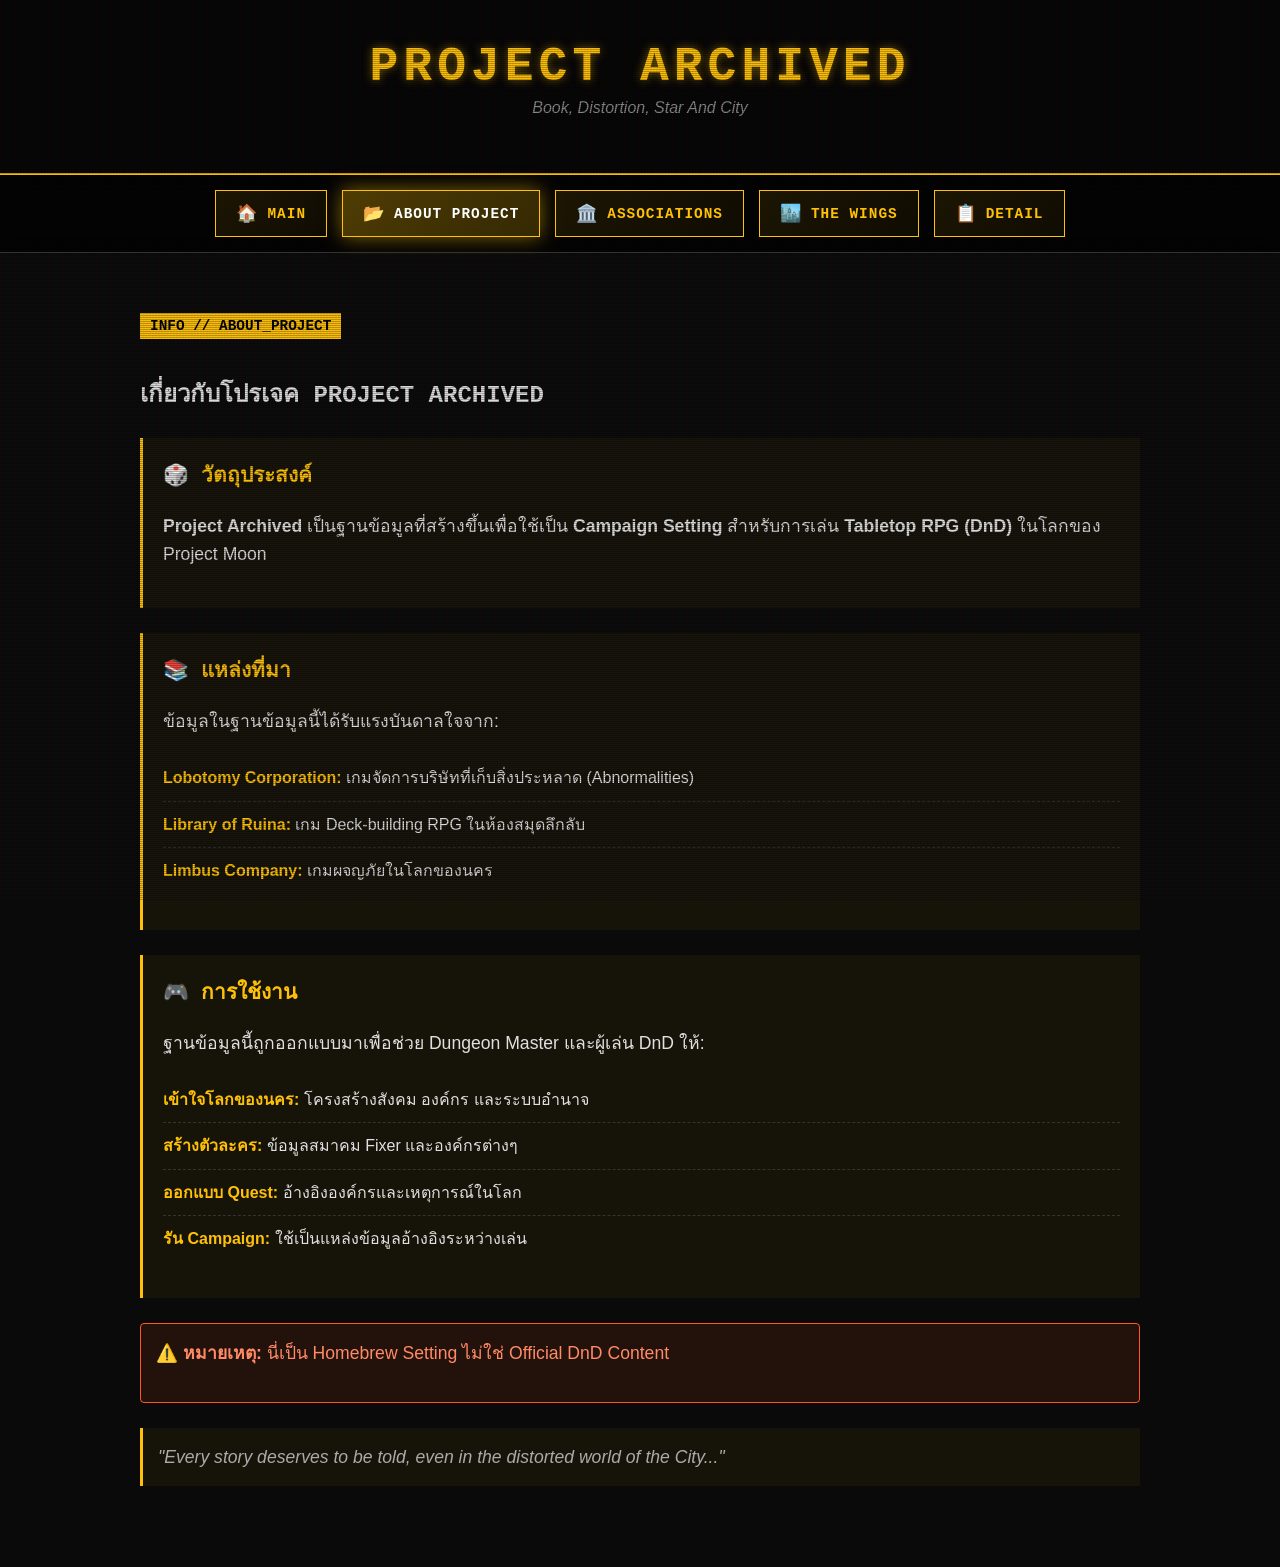
==== html/about.html @ 9a56f9f7 "feat: Add initial HTML pages and comprehensive CSS styling for the archive." ====
<!DOCTYPE html>
<html lang="th">

<head>
    <meta charset="UTF-8">
    <meta name="viewport" content="width=device-width, initial-scale=1.0">
    <title>About Project - Project Archived</title>
    <link rel="stylesheet" href="../css/styles.css">
    <link rel="icon" type="image/png" href="../pic/Project Archive.jpg">
</head>

<body>
    <header>
        <h1>PROJECT ARCHIVED</h1>
        <p class="subtitle">Book, Distortion, Star And City</p>
    </header>

    <nav class="menu-nav">
        <div class="menu-container">
            <a href="index.html" class="menu-btn">
                <span class="btn-icon">🏠</span>
                <span class="btn-text">Main</span>
            </a>
            <a href="about.html" class="menu-btn active">
                <span class="btn-icon">📂</span>
                <span class="btn-text">About Project</span>
            </a>
            <a href="associations.html" class="menu-btn">
                <span class="btn-icon">🏛️</span>
                <span class="btn-text">Associations</span>
            </a>
            <a href="the-wing.html" class="menu-btn">
                <span class="btn-icon">🏙️</span>
                <span class="btn-text">The Wings</span>
            </a>
            <a href="detail.html" class="menu-btn">
                <span class="btn-icon">📋</span>
                <span class="btn-text">Detail</span>
            </a>
        </div>
    </nav>

    <div class="archive-container">

        <!-- About Project Section (เกี่ยวกับโปรเจค DnD) -->
        <section class="content-section active lore-section">
            <div class="section-header">INFO // ABOUT_PROJECT</div>
            <h2>เกี่ยวกับโปรเจค Project Archived</h2>

            <div class="intro-box">
                <h3>🎲 วัตถุประสงค์</h3>
                <p>
                    <strong>Project Archived</strong> เป็นฐานข้อมูลที่สร้างขึ้นเพื่อใช้เป็น <strong>Campaign
                        Setting</strong>
                    สำหรับการเล่น <strong>Tabletop RPG (DnD)</strong> ในโลกของ Project Moon
                </p>
            </div>

            <div class="intro-box">
                <h3>📚 แหล่งที่มา</h3>
                <p>
                    ข้อมูลในฐานข้อมูลนี้ได้รับแรงบันดาลใจจาก:
                </p>
                <ul class="feature-list">
                    <li><strong>Lobotomy Corporation:</strong> เกมจัดการบริษัทที่เก็บสิ่งประหลาด (Abnormalities)</li>
                    <li><strong>Library of Ruina:</strong> เกม Deck-building RPG ในห้องสมุดลึกลับ</li>
                    <li><strong>Limbus Company:</strong> เกมผจญภัยในโลกของนคร</li>
                </ul>
            </div>

            <div class="intro-box">
                <h3>🎮 การใช้งาน</h3>
                <p>
                    ฐานข้อมูลนี้ถูกออกแบบมาเพื่อช่วย Dungeon Master และผู้เล่น DnD ให้:
                </p>
                <ul class="feature-list">
                    <li><strong>เข้าใจโลกของนคร:</strong> โครงสร้างสังคม องค์กร และระบบอำนาจ</li>
                    <li><strong>สร้างตัวละคร:</strong> ข้อมูลสมาคม Fixer และองค์กรต่างๆ</li>
                    <li><strong>ออกแบบ Quest:</strong> อ้างอิงองค์กรและเหตุการณ์ในโลก</li>
                    <li><strong>รัน Campaign:</strong> ใช้เป็นแหล่งข้อมูลอ้างอิงระหว่างเล่น</li>
                </ul>
            </div>

            <div class="warning-box">
                <p>⚠️ <strong>หมายเหตุ:</strong> นี่เป็น Homebrew Setting ไม่ใช่ Official DnD Content</p>
            </div>

            <p class="flavor">"Every story deserves to be told, even in the distorted world of the City..."</p>
        </section>

    </div>
</body>

</html>
---- css/styles.css ----
/* --- Global Styles --- */
body {
    background-color: #0a0a0a;
    color: #e0e0e0;
    font-family: 'Sarabun', sans-serif;
    margin: 0;
    padding: 0;
    overflow-x: hidden;
}

/* Scanline Effect */
body::after {
    content: " ";
    display: block;
    position: fixed;
    top: 0;
    left: 0;
    bottom: 0;
    right: 0;
    background: linear-gradient(rgba(18, 16, 16, 0) 50%, rgba(0, 0, 0, 0.25) 50%), linear-gradient(90deg, rgba(255, 0, 0, 0.06), rgba(0, 255, 0, 0.02), rgba(0, 0, 255, 0.06));
    z-index: 2;
    background-size: 100% 2px, 3px 100%;
    pointer-events: none;
}

/* --- Typography --- */
h1,
h2,
h3,
.section-header {
    font-family: 'Share Tech Mono', monospace;
    text-transform: uppercase;
}

/* --- Header --- */
header {
    text-align: center;
    padding: 40px 0;
    border-bottom: 2px solid #ffc107;
    background: rgba(0, 0, 0, 0.5);
}

header h1 {
    color: #ffc107;
    margin: 0;
    font-size: 3em;
    letter-spacing: 5px;
    text-shadow: 0 0 10px rgba(255, 193, 7, 0.5);
}

.subtitle {
    color: #888;
    font-style: italic;
    margin-top: 5px;
}

/* --- Navigation Menu --- */
.menu-nav {
    background: rgba(0, 0, 0, 0.7);
    border-bottom: 1px solid #333;
    padding: 15px 0;
    position: sticky;
    top: 0;
    z-index: 10;
    backdrop-filter: blur(10px);
}

.menu-container {
    max-width: 1200px;
    margin: 0 auto;
    display: flex;
    justify-content: center;
    gap: 15px;
    flex-wrap: wrap;
    padding: 0 20px;
}

.menu-btn {
    background: linear-gradient(135deg, rgba(255, 193, 7, 0.1), rgba(255, 193, 7, 0.05));
    border: 1px solid #ffc107;
    color: #ffc107;
    padding: 12px 20px;
    font-family: 'Share Tech Mono', monospace;
    font-size: 0.9em;
    cursor: pointer;
    transition: all 0.3s ease;
    display: flex;
    align-items: center;
    gap: 8px;
    text-transform: uppercase;
    letter-spacing: 1px;
    position: relative;
    overflow: hidden;
    text-decoration: none;
}

.menu-btn::before {
    content: '';
    position: absolute;
    top: 0;
    left: -100%;
    width: 100%;
    height: 100%;
    background: linear-gradient(90deg, transparent, rgba(255, 193, 7, 0.3), transparent);
    transition: left 0.5s ease;
}

.menu-btn:hover::before {
    left: 100%;
}

.menu-btn:hover {
    background: linear-gradient(135deg, rgba(255, 193, 7, 0.2), rgba(255, 193, 7, 0.1));
    border-color: #ffd54f;
    color: #ffd54f;
    transform: translateY(-2px);
    box-shadow: 0 5px 15px rgba(255, 193, 7, 0.3);
}

.menu-btn.active {
    background: linear-gradient(135deg, rgba(255, 193, 7, 0.3), rgba(255, 193, 7, 0.2));
    border-color: #ffc107;
    color: #fff;
    box-shadow: 0 0 20px rgba(255, 193, 7, 0.5);
}

.menu-btn:active {
    transform: translateY(0);
    box-shadow: 0 2px 5px rgba(255, 193, 7, 0.2);
}

.btn-icon {
    font-size: 1.2em;
}

.btn-text {
    font-weight: bold;
}

/* Animation for buttons on load */
@keyframes slideIn {
    from {
        opacity: 0;
        transform: translateY(-20px);
    }

    to {
        opacity: 1;
        transform: translateY(0);
    }
}

.menu-btn {
    animation: slideIn 0.5s ease forwards;
}

.menu-btn:nth-child(1) {
    animation-delay: 0.1s;
}

.menu-btn:nth-child(2) {
    animation-delay: 0.2s;
}

.menu-btn:nth-child(3) {
    animation-delay: 0.3s;
}

.menu-btn:nth-child(4) {
    animation-delay: 0.4s;
}

.menu-btn:nth-child(5) {
    animation-delay: 0.5s;
}

/* --- Content Section Management --- */
.content-section {
    display: none;
    animation: fadeIn 0.5s ease;
}

.content-section.active {
    display: block;
}

@keyframes fadeIn {
    from {
        opacity: 0;
        transform: translateY(20px);
    }

    to {
        opacity: 1;
        transform: translateY(0);
    }
}

/* --- Main Container --- */
.archive-container {
    max-width: 1000px;
    margin: 40px auto;
    padding: 20px;
    position: relative;
    z-index: 1;
}

/* --- Main Section Styles --- */
.intro-box {
    background: rgba(255, 193, 7, 0.05);
    border-left: 3px solid #ffc107;
    padding: 20px;
    margin: 25px 0;
}

.intro-box h3 {
    color: #ffc107;
    margin-top: 0;
    font-size: 1.3em;
}

.intro-box p {
    line-height: 1.6;
    font-size: 1.05em;
}

.feature-list {
    list-style: none;
    padding-left: 0;
}

.feature-list li {
    padding: 10px 0;
    border-bottom: 1px dashed #333;
    line-height: 1.6;
}

.feature-list li:last-child {
    border-bottom: none;
}

.feature-list strong {
    color: #ffc107;
}

.warning-box {
    background: rgba(255, 87, 34, 0.1);
    border: 1px solid #ff5722;
    padding: 15px;
    margin: 25px 0;
    border-radius: 4px;
}

.warning-box p {
    margin: 0;
    color: #ff8a65;
}

/* --- Lore Section --- */
.lore-section p {
    line-height: 1.6;
    margin-bottom: 20px;
    font-size: 1.1em;
}

.flavor {
    font-style: italic;
    color: #aaa;
    border-left: 3px solid #ffc107;
    padding-left: 15px;
    background: rgba(255, 193, 7, 0.05);
    padding: 15px;
    margin: 20px 0;
}

.section-header {
    background-color: #ffc107;
    color: #000;
    display: inline-block;
    padding: 5px 10px;
    font-size: 0.9em;
    font-weight: bold;
    margin-bottom: 15px;
}

/* --- Grid Layout for Associations --- */
.grid-container {
    display: grid;
    grid-template-columns: repeat(auto-fit, minmax(280px, 1fr));
    gap: 20px;
    margin-top: 30px;
}

/* --- Data Cards --- */
.data-card {
    border: 1px solid #444;
    background-color: rgba(20, 20, 20, 0.8);
    padding: 20px;
    transition: all 0.3s ease;
    position: relative;
    overflow: hidden;
}

.data-card:hover {
    border-color: #ffc107;
    transform: translateY(-5px);
    box-shadow: 0 5px 15px rgba(255, 193, 7, 0.2);
}

.data-card h3 {
    color: #ffc107;
    margin-top: 0;
    border-bottom: 1px dashed #555;
    padding-bottom: 10px;
}

.tag {
    display: inline-block;
    background-color: #333;
    color: #fff;
    font-size: 0.8em;
    padding: 2px 8px;
    border-radius: 4px;
    margin-bottom: 10px;
    font-family: 'Share Tech Mono', monospace;
}

.data-card p {
    font-size: 0.95em;
    color: #ccc;
}

hr {
    border: 0;
    border-top: 1px solid #333;
    margin: 50px 0;
}

/* --- Wing Section Styles --- */
.section-title {
    color: #ffc107;
    font-size: 1.5em;
    margin: 40px 0 10px 0;
    border-bottom: 2px solid #ffc107;
    padding-bottom: 10px;
}

.section-desc {
    color: #aaa;
    font-size: 0.95em;
    margin-bottom: 30px;
    font-style: italic;
}

.wing-grid {
    display: grid;
    grid-template-columns: repeat(auto-fill, minmax(320px, 1fr));
    gap: 20px;
    margin: 30px 0;
}

.wing-card {
    border: 1px solid #444;
    background: rgba(20, 20, 20, 0.8);
    transition: all 0.3s ease;
    overflow: hidden;
}

.wing-card.former {
    border-color: #666;
    opacity: 0.8;
}

.wing-card:hover {
    border-color: #ffc107;
    box-shadow: 0 0 15px rgba(255, 193, 7, 0.2);
}

.wing-header {
    padding: 20px;
    cursor: pointer;
    display: flex;
    align-items: center;
    justify-content: space-between;
    background: rgba(255, 193, 7, 0.05);
    position: relative;
    user-select: none;
}

.wing-header:hover {
    background: rgba(255, 193, 7, 0.1);
}

.wing-header h3 {
    color: #ffc107;
    margin: 0;
    font-size: 1.3em;
    flex: 1;
}

.wing-letter {
    font-size: 2.5em;
    font-weight: bold;
    color: rgba(255, 193, 7, 0.3);
    font-family: 'Share Tech Mono', monospace;
    position: absolute;
    right: 60px;
    top: 50%;
    transform: translateY(-50%);
    pointer-events: none;
}

.expand-icon {
    color: #ffc107;
    font-size: 1.2em;
    transition: transform 0.3s ease;
    min-width: 30px;
    text-align: center;
}

.wing-content {
    max-height: 0;
    overflow: hidden;
    transition: max-height 0.4s ease, padding 0.4s ease;
    padding: 0 20px;
    background: rgba(10, 10, 10, 0.5);
}

.wing-card.active .wing-content {
    max-height: 500px;
    padding: 20px;
}

.wing-content p {
    margin: 10px 0;
    color: #ccc;
    line-height: 1.6;
}

.wing-content p strong {
    color: #ffc107;
    font-family: 'Share Tech Mono', monospace;
}

.wing-desc {
    margin-top: 15px;
    padding-top: 15px;
    border-top: 1px dashed #444;
    color: #aaa !important;
    font-style: italic;
}

/* Former Wing specific styles */
.wing-card.former .wing-header {
    background: rgba(100, 100, 100, 0.1);
}

.wing-card.former .wing-header h3 {
    color: #888;
}

.wing-card.former .wing-letter {
    color: rgba(136, 136, 136, 0.3);
}

/* Animation for wing cards */
@keyframes slideDown {
    from {
        opacity: 0;
        transform: translateY(-10px);
    }

    to {
        opacity: 1;
        transform: translateY(0);
    }
}

.wing-card {
    animation: slideDown 0.3s ease;
}
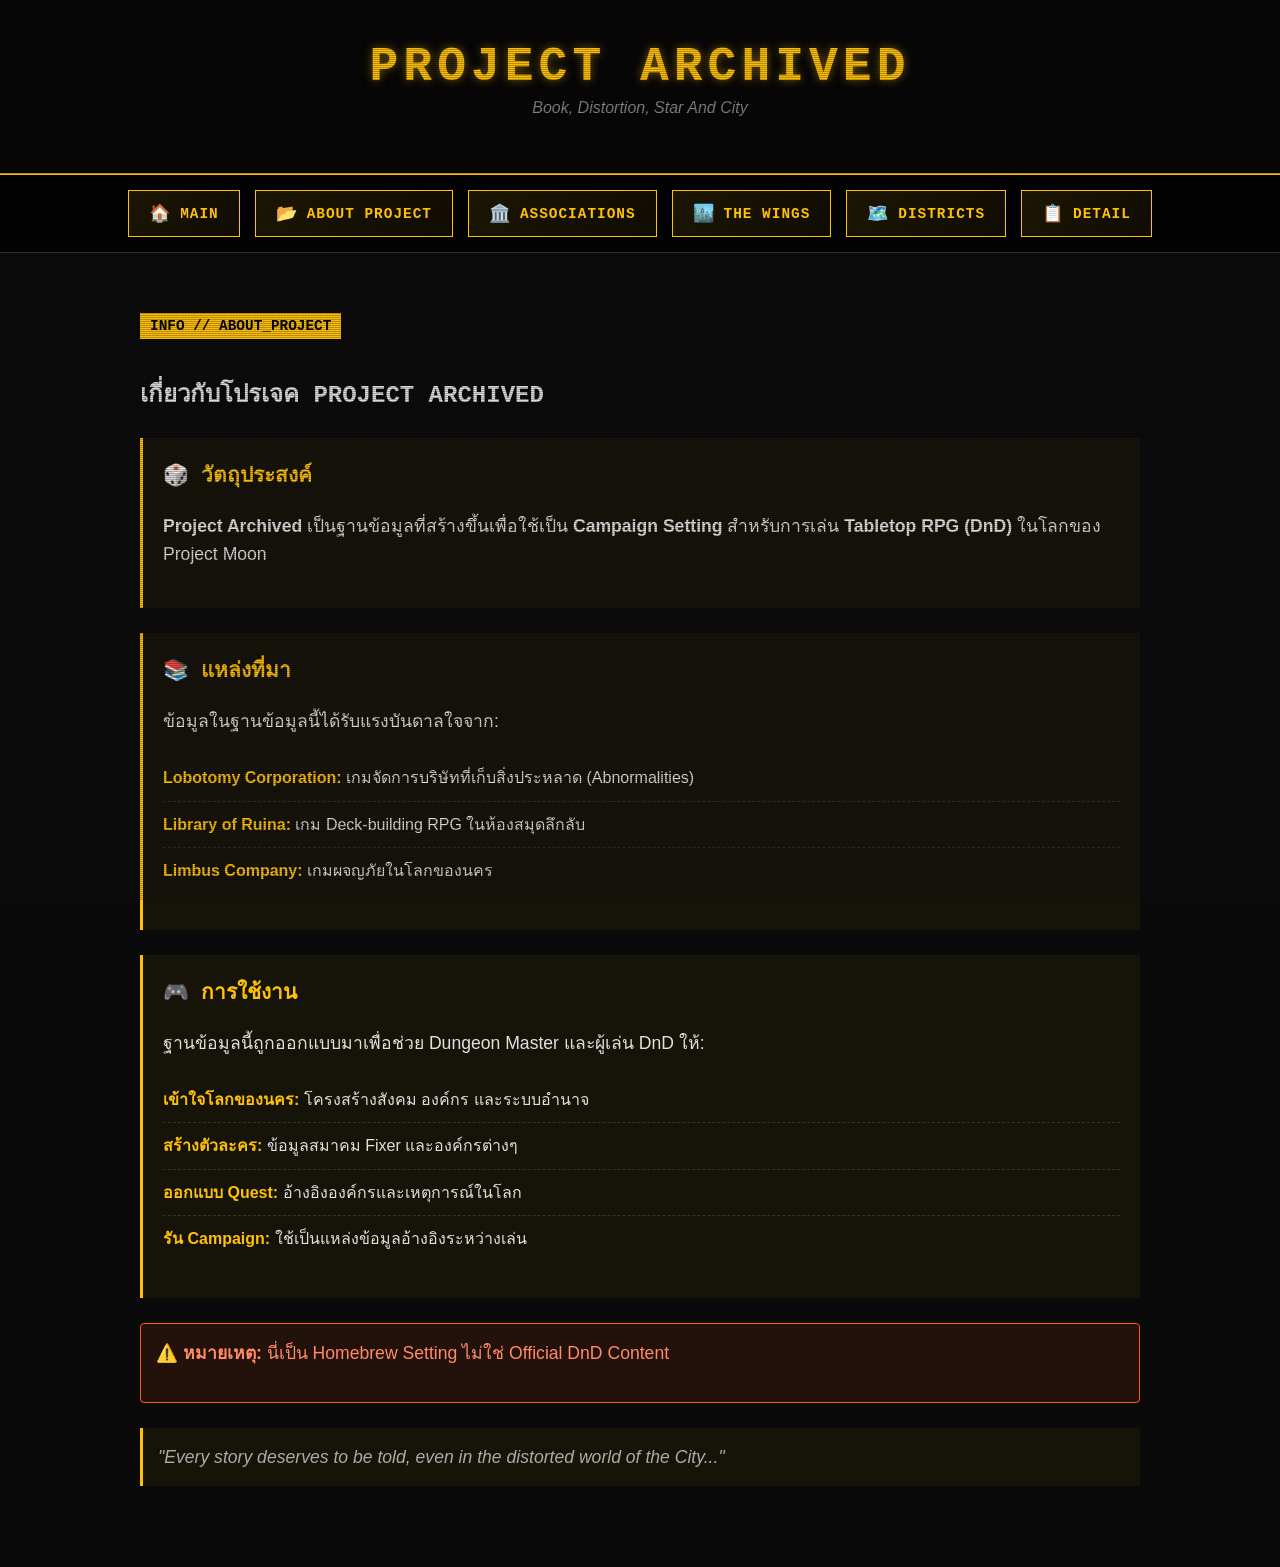
==== commit 24a16b8a: "Add Districts,Associations Add Other Office" ====
--- a/html/about.html
+++ b/html/about.html
@@ -21,7 +21,7 @@
                 <span class="btn-icon">🏠</span>
                 <span class="btn-text">Main</span>
             </a>
-            <a href="about.html" class="menu-btn active">
+            <a href="about.html" class="menu-btn">
                 <span class="btn-icon">📂</span>
                 <span class="btn-text">About Project</span>
             </a>
@@ -33,13 +33,16 @@
                 <span class="btn-icon">🏙️</span>
                 <span class="btn-text">The Wings</span>
             </a>
+            <a href="districts.html" class="menu-btn">
+                <span class="btn-icon">🗺️</span>
+                <span class="btn-text">Districts</span>
+            </a>
             <a href="detail.html" class="menu-btn">
                 <span class="btn-icon">📋</span>
                 <span class="btn-text">Detail</span>
             </a>
         </div>
     </nav>
-
     <div class="archive-container">
 
         <!-- About Project Section (เกี่ยวกับโปรเจค DnD) -->
@@ -62,7 +65,8 @@
                     ข้อมูลในฐานข้อมูลนี้ได้รับแรงบันดาลใจจาก:
                 </p>
                 <ul class="feature-list">
-                    <li><strong>Lobotomy Corporation:</strong> เกมจัดการบริษัทที่เก็บสิ่งประหลาด (Abnormalities)</li>
+                    <li><strong>Lobotomy Corporation:</strong> เกมจัดการบริษัทที่เก็บสิ่งประหลาด
+                        (Abnormalities)</li>
                     <li><strong>Library of Ruina:</strong> เกม Deck-building RPG ในห้องสมุดลึกลับ</li>
                     <li><strong>Limbus Company:</strong> เกมผจญภัยในโลกของนคร</li>
                 </ul>
@@ -85,7 +89,8 @@
                 <p>⚠️ <strong>หมายเหตุ:</strong> นี่เป็น Homebrew Setting ไม่ใช่ Official DnD Content</p>
             </div>
 
-            <p class="flavor">"Every story deserves to be told, even in the distorted world of the City..."</p>
+            <p class="flavor">"Every story deserves to be told, even in the distorted world of the City..."
+            </p>
         </section>
 
     </div>
